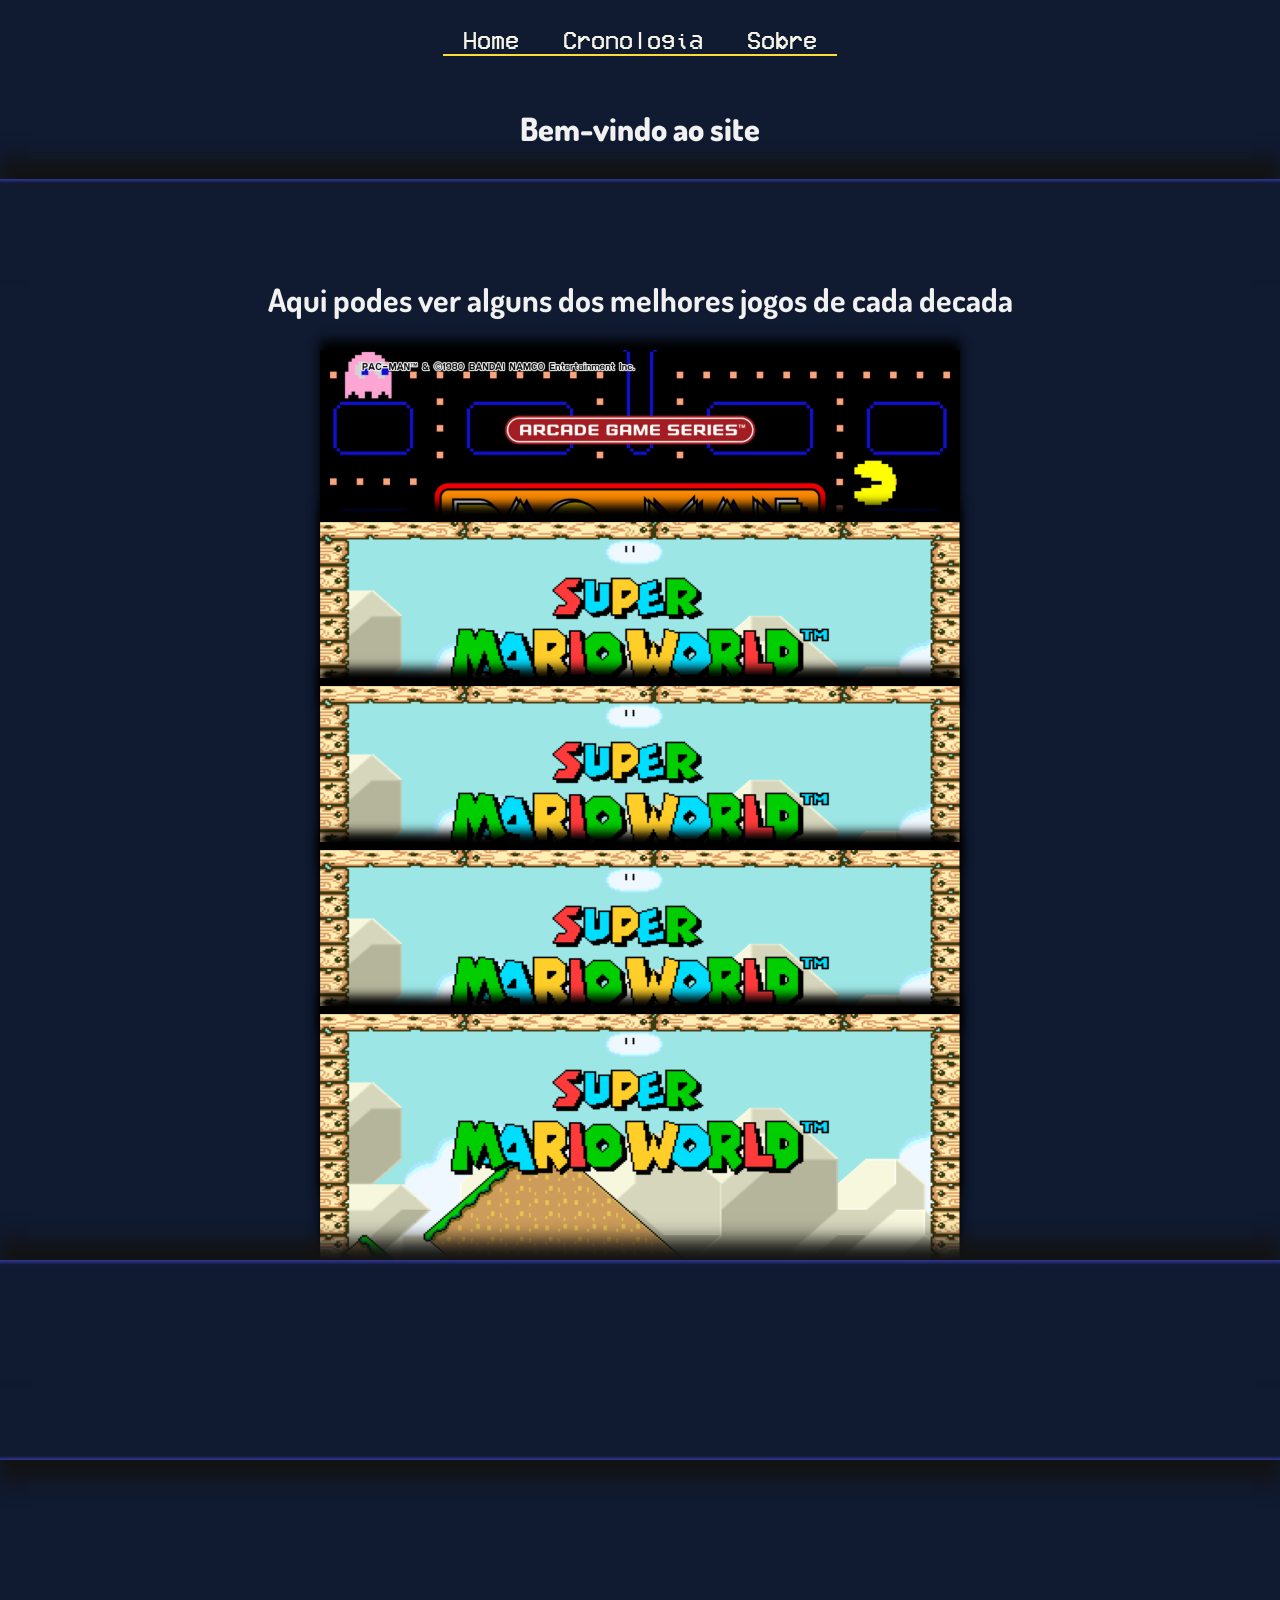
==== index.html @ 67a098c3 "melhorias" ====
<!DOCTYPE html>
<html>
  <head>
    <meta charset="UTF-8" />
    <meta name="viewport" content="width=device-width, initial-scale=1.0" />
    <link rel="stylesheet" href="css\home.css" />
    <link rel="stylesheet" href="css\font.css" />
    <link rel="stylesheet" href="css\menu.css" />
    <link rel="preload" href="css\VCROSDMono.ttf" as="font" type="font/ttf" />
    <link
      rel="preload"
      href="css\Dosis-Regular.ttf"
      as="font"
      type="font/ttf"
    />
    <link rel="preload" href="css\Dosis-Bold.ttf" as="font" type="font/ttf" />
  </head>

  <body>
    <nav class="navMenu">
      <ul>
        <li><a href="#">Home</a></li>
        <li>
          <a href="galeria.html">Cronologia</a>
          <ul class="dropdown">
            <li><a href="#">1980</a></li>
            <li><a href="#">1990</a></li>
            <li><a href="#">2000</a></li>
            <li><a href="#">2010</a></li>
            <li><a href="#">2020</a></li>
            <div class="dot2"><img src="imgs\ativo.png" /></div>
          </ul>
        </li>
        <li><a href="#">Sobre</a></li>
        <div class="dot"><img src="imgs\ativo.png" /></div>
      </ul>
    </nav>
    <div class="separaMenu"></div>
    <h1 style="margin-top: 100px">Bem-vindo ao site</h1>
    <div class="separa"></div>
    <h2 style="margin-bottom: 20px">
      Aqui podes ver alguns dos melhores jogos de cada decada
    </h2>

    <div class="linha">
      <div class="coluna">
        <img
          id="img1"
          style="width: 100%"
          src="imgs\pacman.jpg"
          onmouseover="zindex1(this)"
          onmouseout="zindex2(this)"
        />
        <img
          style="width: 100%; transform: translateY(-200px)"
          src="imgs\marioworld.png"
          onmouseover="zindex1(this)"
          onmouseout="zindex2(this)"
        />
        <img
          style="width: 100%; transform: translateY(-400px)"
          src="imgs\marioworld.png"
          onmouseover="zindex1(this)"
          onmouseout="zindex2(this)"
        />
        <img
          style="width: 100%; transform: translateY(-600px)"
          src="imgs\marioworld.png"
          onmouseover="zindex1(this)"
          onmouseout="zindex2(this)"
        />
        <img
          id="img2"
          style="width: 100%; transform: translateY(-800px)"
          src="imgs\marioworld.png"
          onmouseover="zindex1(this)"
          onmouseout="zindex2(this)"
        />
      </div>
    </div>
    <div
      class="separa"
      style="transform: translateY(50px); z-index: 999; height: 120px"
    ></div>
    <div class="separa2"></div>

    <script>
      function zindex1(x) {
        x.style.boxShadow = "0px 0px 0px";
        x.style.margin = "0px auto";
        x.style.marginBottom = "210px";
        document.getElementById("img1").style.marginTop = "10px";
      }

      function zindex2(x) {
        x.style.boxShadow = "0px -10px 10px";
        x.style.width = "100%";
        x.style.position = "relative";
        x.style.margin = "0 auto";
        document.getElementById("img1").style.marginTop = "10px";
        document.getElementById("img2").style.marginBottom = "10px";
      }
    </script>
  </body>
</html>
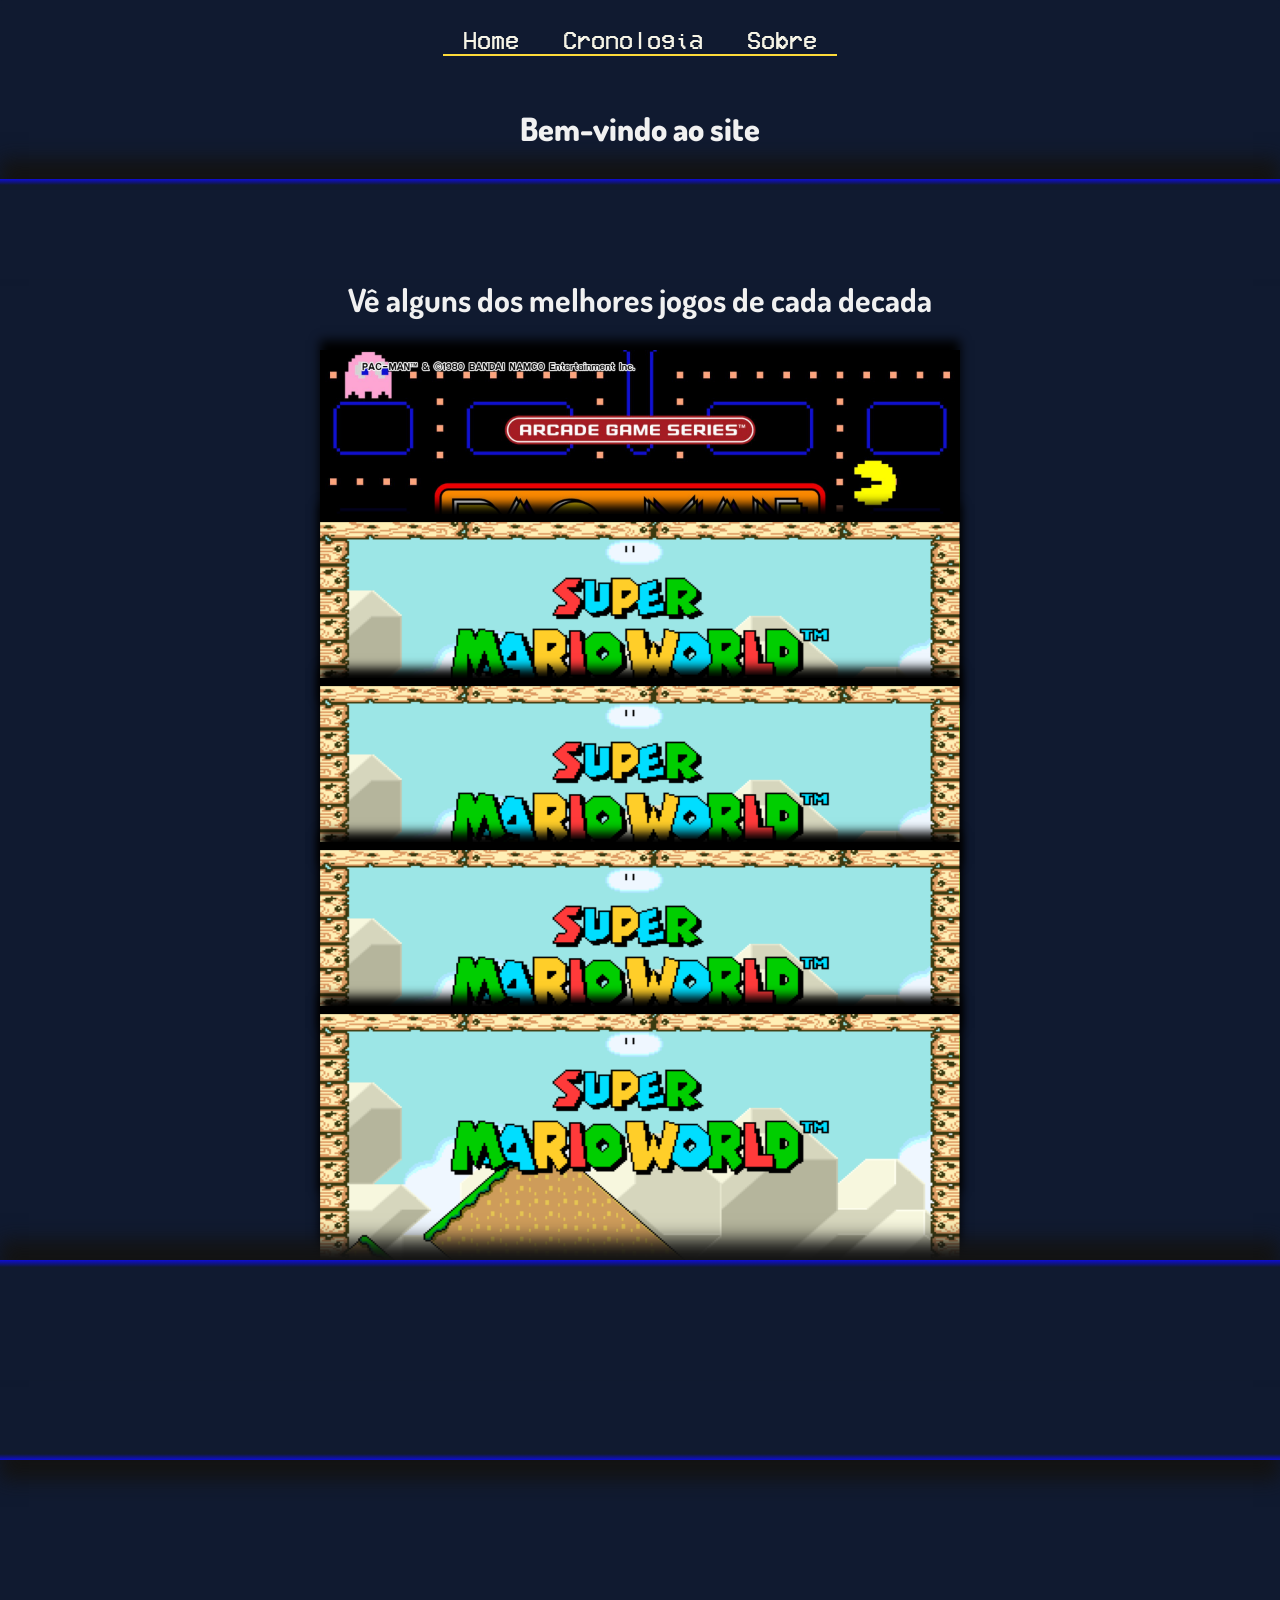
==== commit 50d52128: "Mudanças menu correcoes" ====
--- a/index.html
+++ b/index.html
@@ -1,6 +1,7 @@
 <!DOCTYPE html>
 <html>
   <head>
+    <title>EvoJogos</title>
     <meta charset="UTF-8" />
     <meta name="viewport" content="width=device-width, initial-scale=1.0" />
     <link rel="stylesheet" href="css\home.css" />
@@ -39,7 +40,7 @@
     <h1 style="margin-top: 100px">Bem-vindo ao site</h1>
     <div class="separa"></div>
     <h2 style="margin-bottom: 20px">
-      Aqui podes ver alguns dos melhores jogos de cada decada
+      Vê alguns dos melhores jogos de cada decada
     </h2>
 
     <div class="linha">
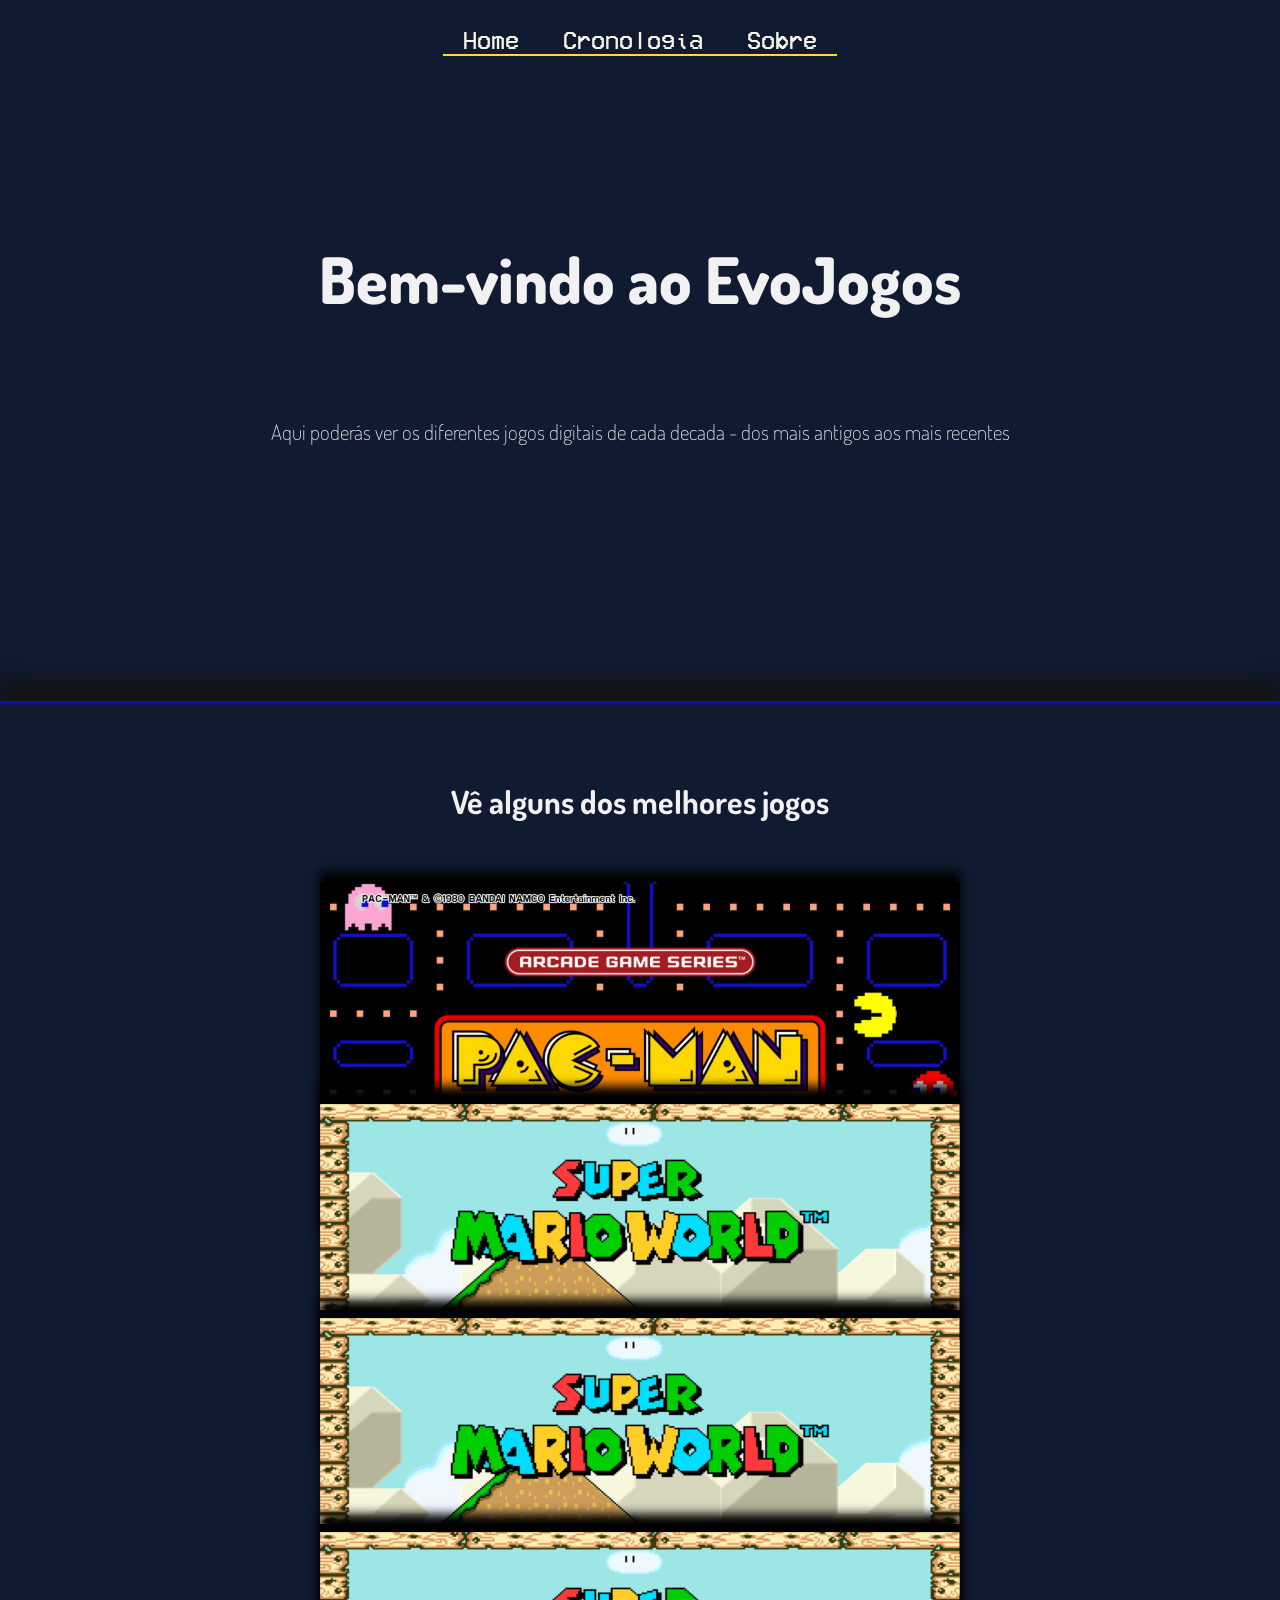
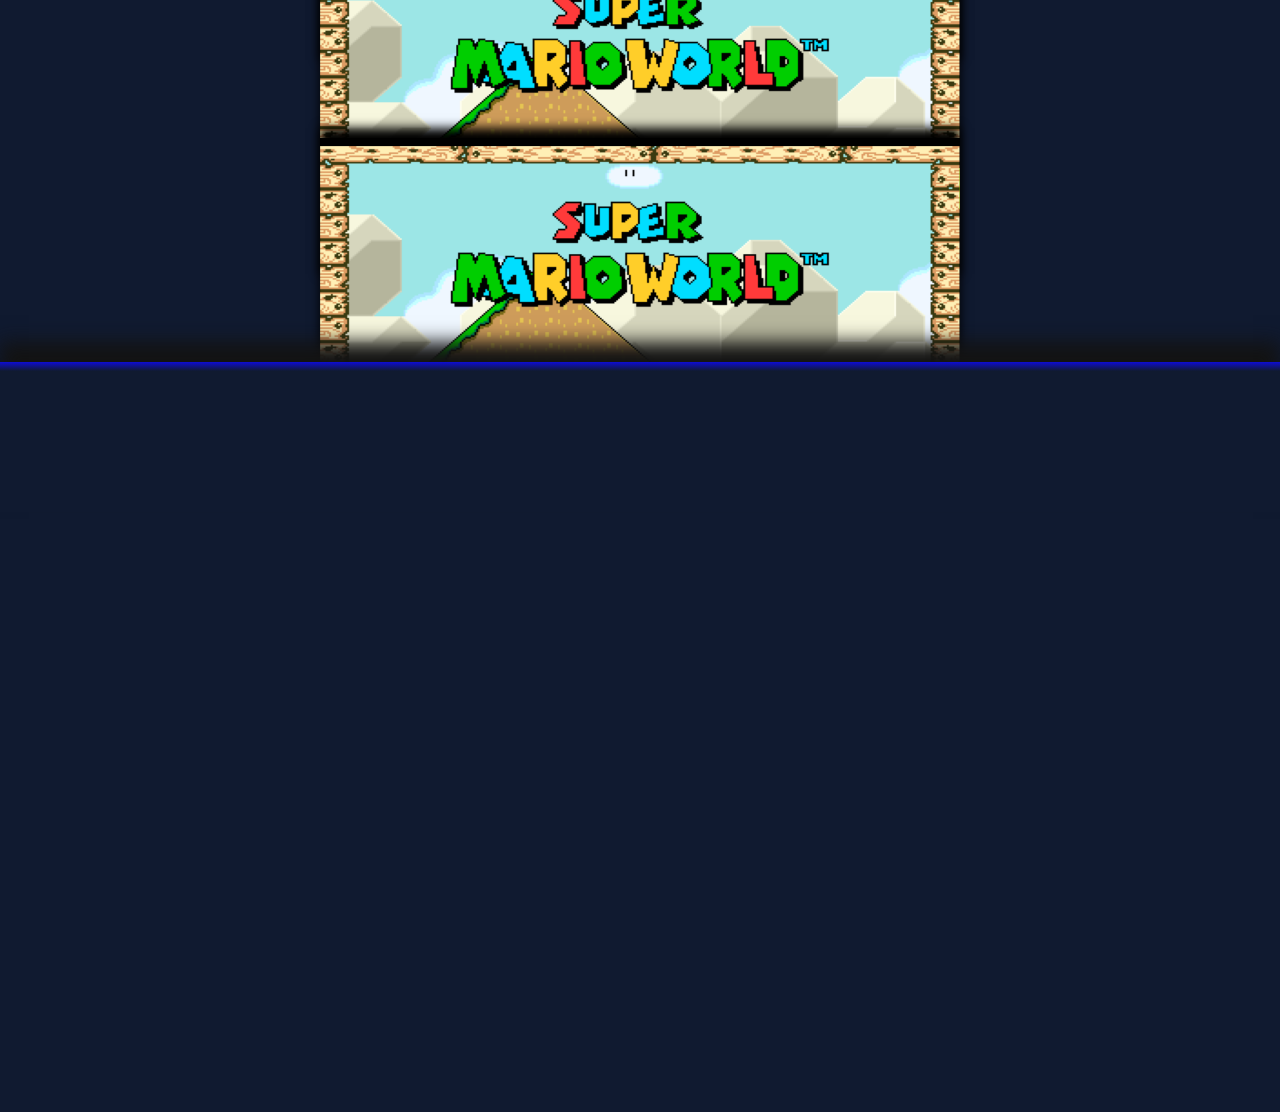
==== commit c56812b8: "Home semicompleto" ====
--- a/index.html
+++ b/index.html
@@ -4,6 +4,7 @@
     <title>EvoJogos</title>
     <meta charset="UTF-8" />
     <meta name="viewport" content="width=device-width, initial-scale=1.0" />
+    <link rel="stylesheet" href="css\style.css" />
     <link rel="stylesheet" href="css\home.css" />
     <link rel="stylesheet" href="css\font.css" />
     <link rel="stylesheet" href="css\menu.css" />
@@ -36,11 +37,16 @@
         <div class="dot"><img src="imgs\ativo.png" /></div>
       </ul>
     </nav>
+
     <div class="separaMenu"></div>
-    <h1 style="margin-top: 100px">Bem-vindo ao site</h1>
-    <div class="separa"></div>
-    <h2 style="margin-bottom: 20px">
-      Vê alguns dos melhores jogos de cada decada
+
+    <h1 z-index: 0; class="animacao-texto animacao-1" style="margin-top: 18% ; font-size: 400%;">Bem-vindo ao EvoJogos</h1>
+    <h3 class="animacao-texto animacao-2" style="margin-top: 100px; margin-bottom: 20%">Aqui poderás ver os diferentes jogos digitais de cada decada - dos mais antigos aos mais recentes</h1>
+
+   
+      <div class="separa"></div>
+    <h2 style="margin-bottom: 50px">
+      Vê alguns dos melhores jogos
     </h2>
 
     <div class="linha">
@@ -53,26 +59,26 @@
           onmouseout="zindex2(this)"
         />
         <img
-          style="width: 100%; transform: translateY(-200px)"
+          style="width: 100%; transform: translateY(-150px)"
           src="imgs\marioworld.png"
           onmouseover="zindex1(this)"
           onmouseout="zindex2(this)"
         />
         <img
-          style="width: 100%; transform: translateY(-400px)"
+          style="width: 100%; transform: translateY(-300px)"
           src="imgs\marioworld.png"
           onmouseover="zindex1(this)"
           onmouseout="zindex2(this)"
         />
         <img
-          style="width: 100%; transform: translateY(-600px)"
+          style="width: 100%; transform: translateY(-450px)"
           src="imgs\marioworld.png"
           onmouseover="zindex1(this)"
           onmouseout="zindex2(this)"
         />
         <img
           id="img2"
-          style="width: 100%; transform: translateY(-800px)"
+          style="width: 100%; transform: translateY(-600px)"
           src="imgs\marioworld.png"
           onmouseover="zindex1(this)"
           onmouseout="zindex2(this)"
@@ -81,15 +87,14 @@
     </div>
     <div
       class="separa"
-      style="transform: translateY(50px); z-index: 999; height: 120px"
+      style="transform: translateY(50px); z-index: 999; height: 150px; margin-top:0;"
     ></div>
-    <div class="separa2"></div>
 
     <script>
       function zindex1(x) {
         x.style.boxShadow = "0px 0px 0px";
         x.style.margin = "0px auto";
-        x.style.marginBottom = "210px";
+        x.style.marginBottom = "160px";
         document.getElementById("img1").style.marginTop = "10px";
       }
 
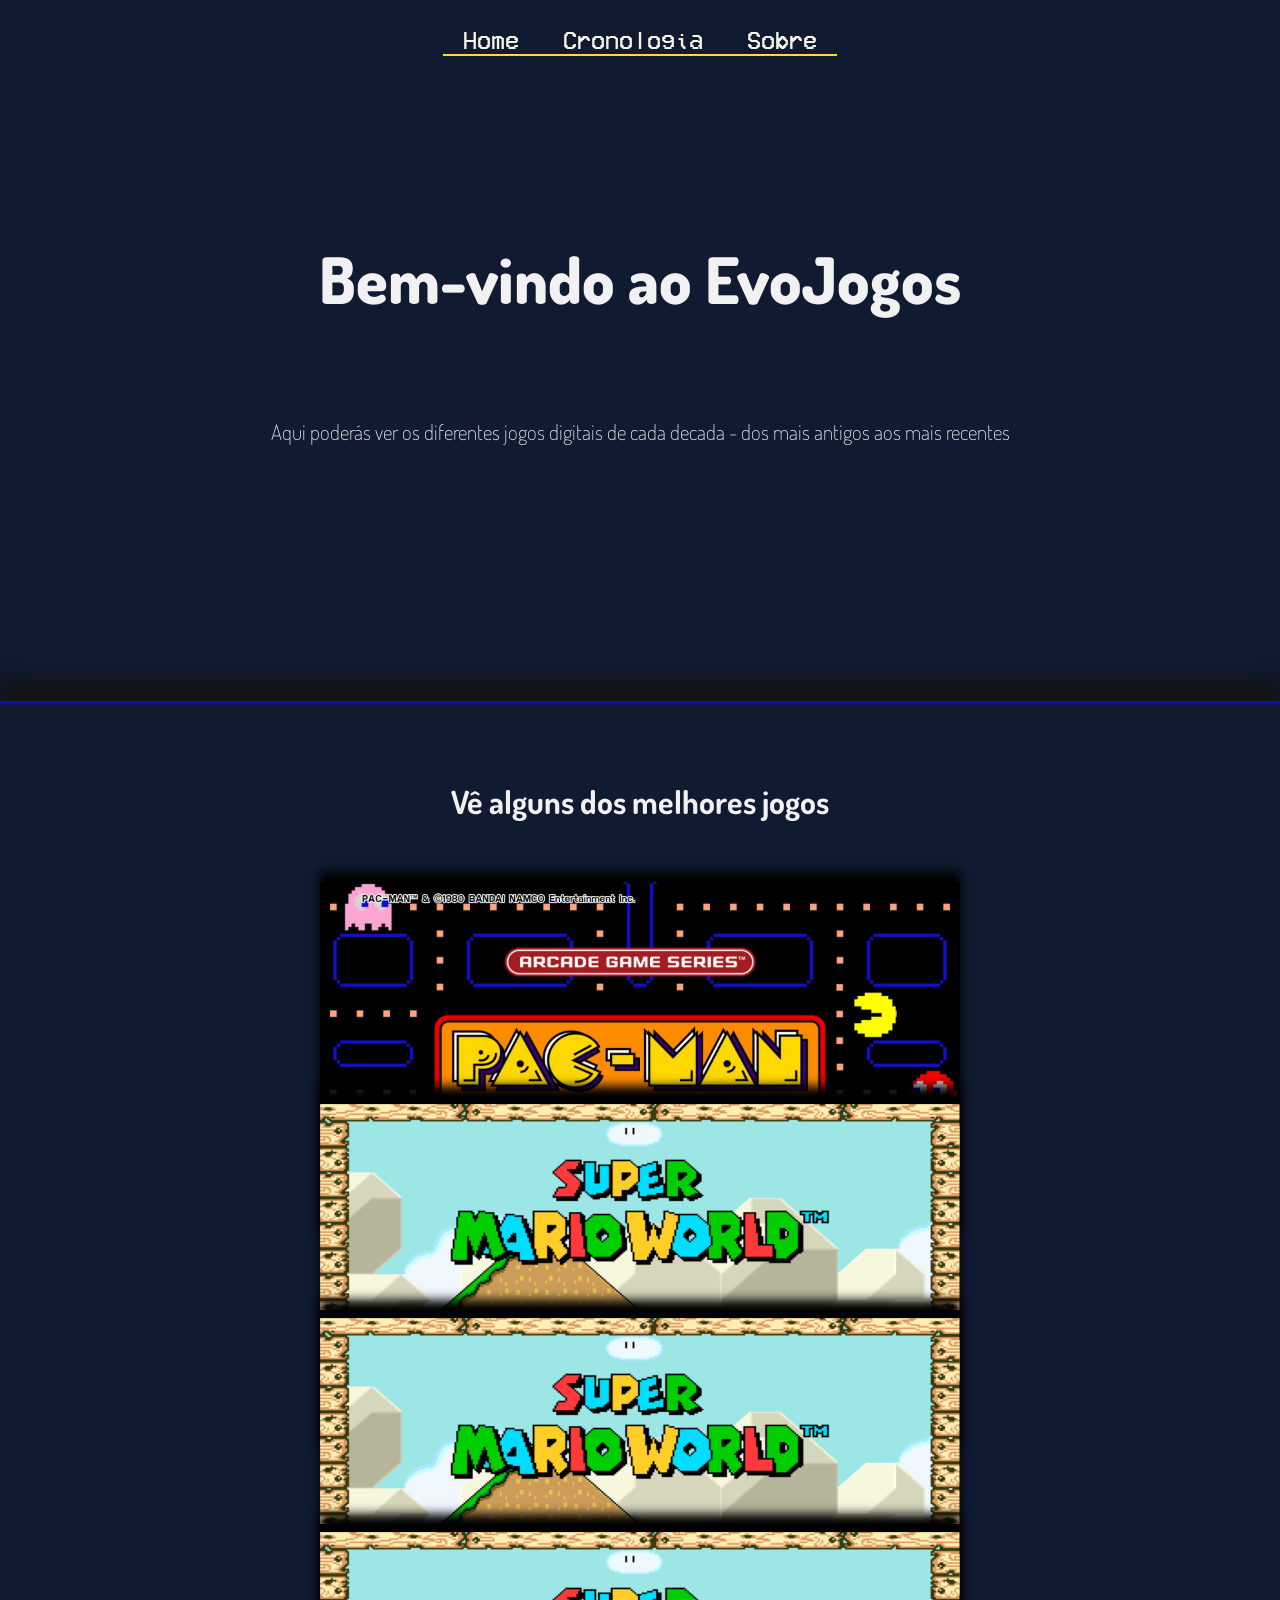
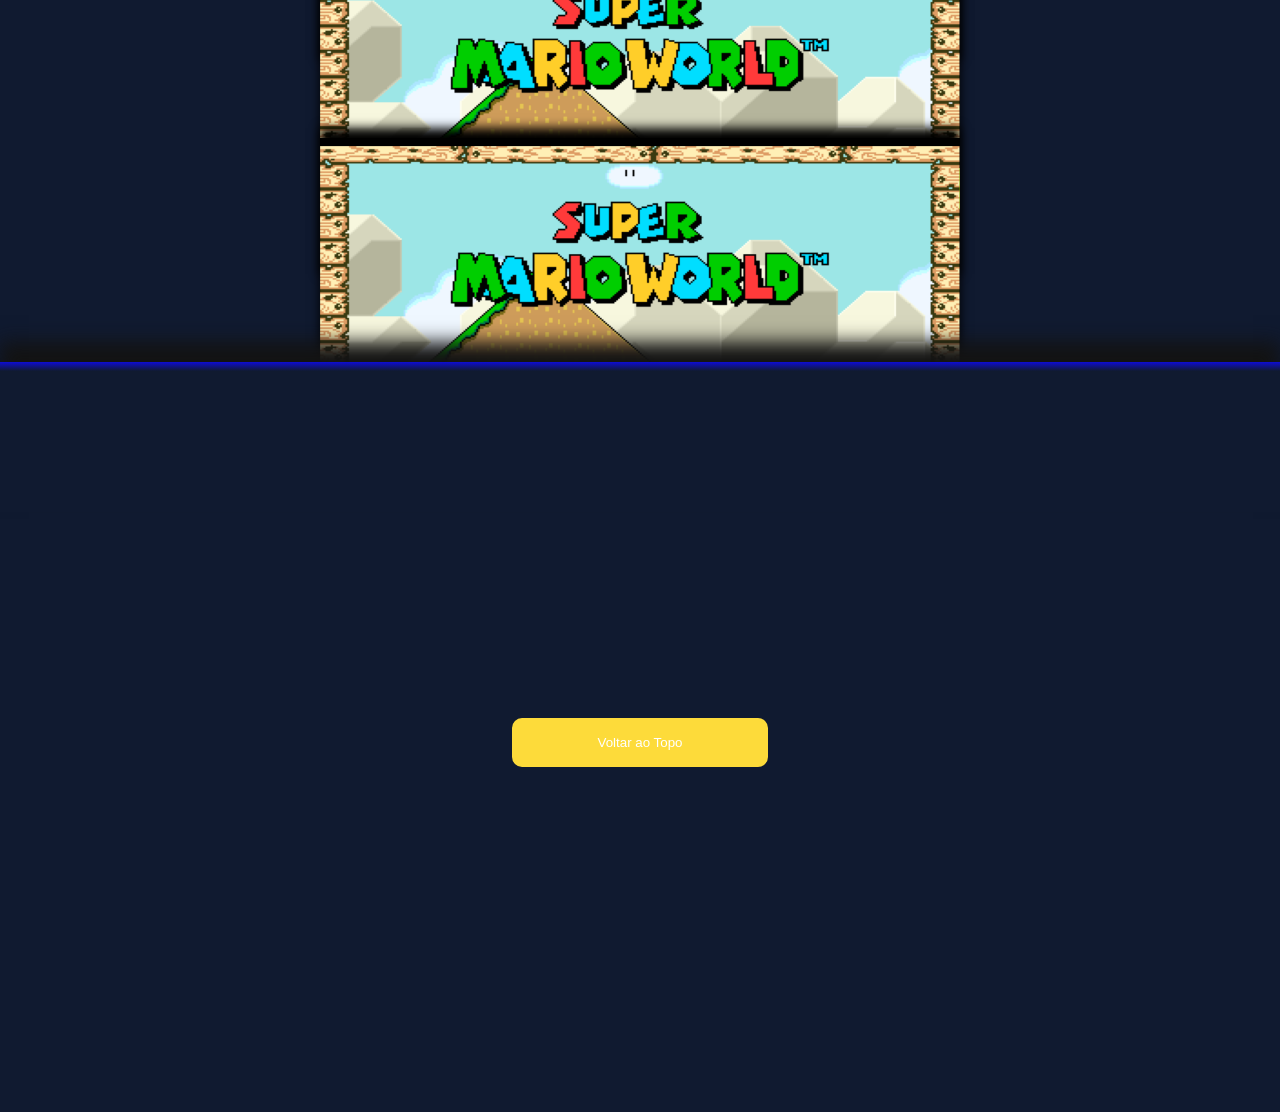
==== commit 9aaf3730: "homemelghorioa" ====
--- a/index.html
+++ b/index.html
@@ -19,21 +19,21 @@
   </head>
 
   <body>
-    <nav class="navMenu">
+    <nav id="top" class="navMenu">
       <ul>
-        <li><a href="#">Home</a></li>
+        <li><a href="index.html">Home</a></li>
         <li>
           <a href="galeria.html">Cronologia</a>
           <ul class="dropdown">
-            <li><a href="#">1980</a></li>
-            <li><a href="#">1990</a></li>
-            <li><a href="#">2000</a></li>
-            <li><a href="#">2010</a></li>
-            <li><a href="#">2020</a></li>
+            <li><a href="1980.html">1980</a></li>
+            <li><a href="1990.html">1990</a></li>
+            <li><a href="2000.html">2000</a></li>
+            <li><a href="2010.html">2010</a></li>
+            <li><a href="2020.html">2020</a></li>
             <div class="dot2"><img src="imgs\ativo.png" /></div>
           </ul>
         </li>
-        <li><a href="#">Sobre</a></li>
+        <li><a href="sobre.html">Sobre</a></li>
         <div class="dot"><img src="imgs\ativo.png" /></div>
       </ul>
     </nav>
@@ -87,9 +87,10 @@
     </div>
     <div
       class="separa"
-      style="transform: translateY(50px); z-index: 999; height: 150px; margin-top:0;"
+      style="transform: translateY(50px); height: 150px; margin-top:0;"
     ></div>
-
+    
+    <button onclick="topFunction()" id="BtTop">Voltar ao Topo</button>
     <script>
       function zindex1(x) {
         x.style.boxShadow = "0px 0px 0px";
@@ -106,6 +107,11 @@
         document.getElementById("img1").style.marginTop = "10px";
         document.getElementById("img2").style.marginBottom = "10px";
       }
+
+      function topFunction() {
+        document.body.scrollTop = 0; 
+        document.documentElement.scrollTop = 0; 
+      }
     </script>
   </body>
 </html>
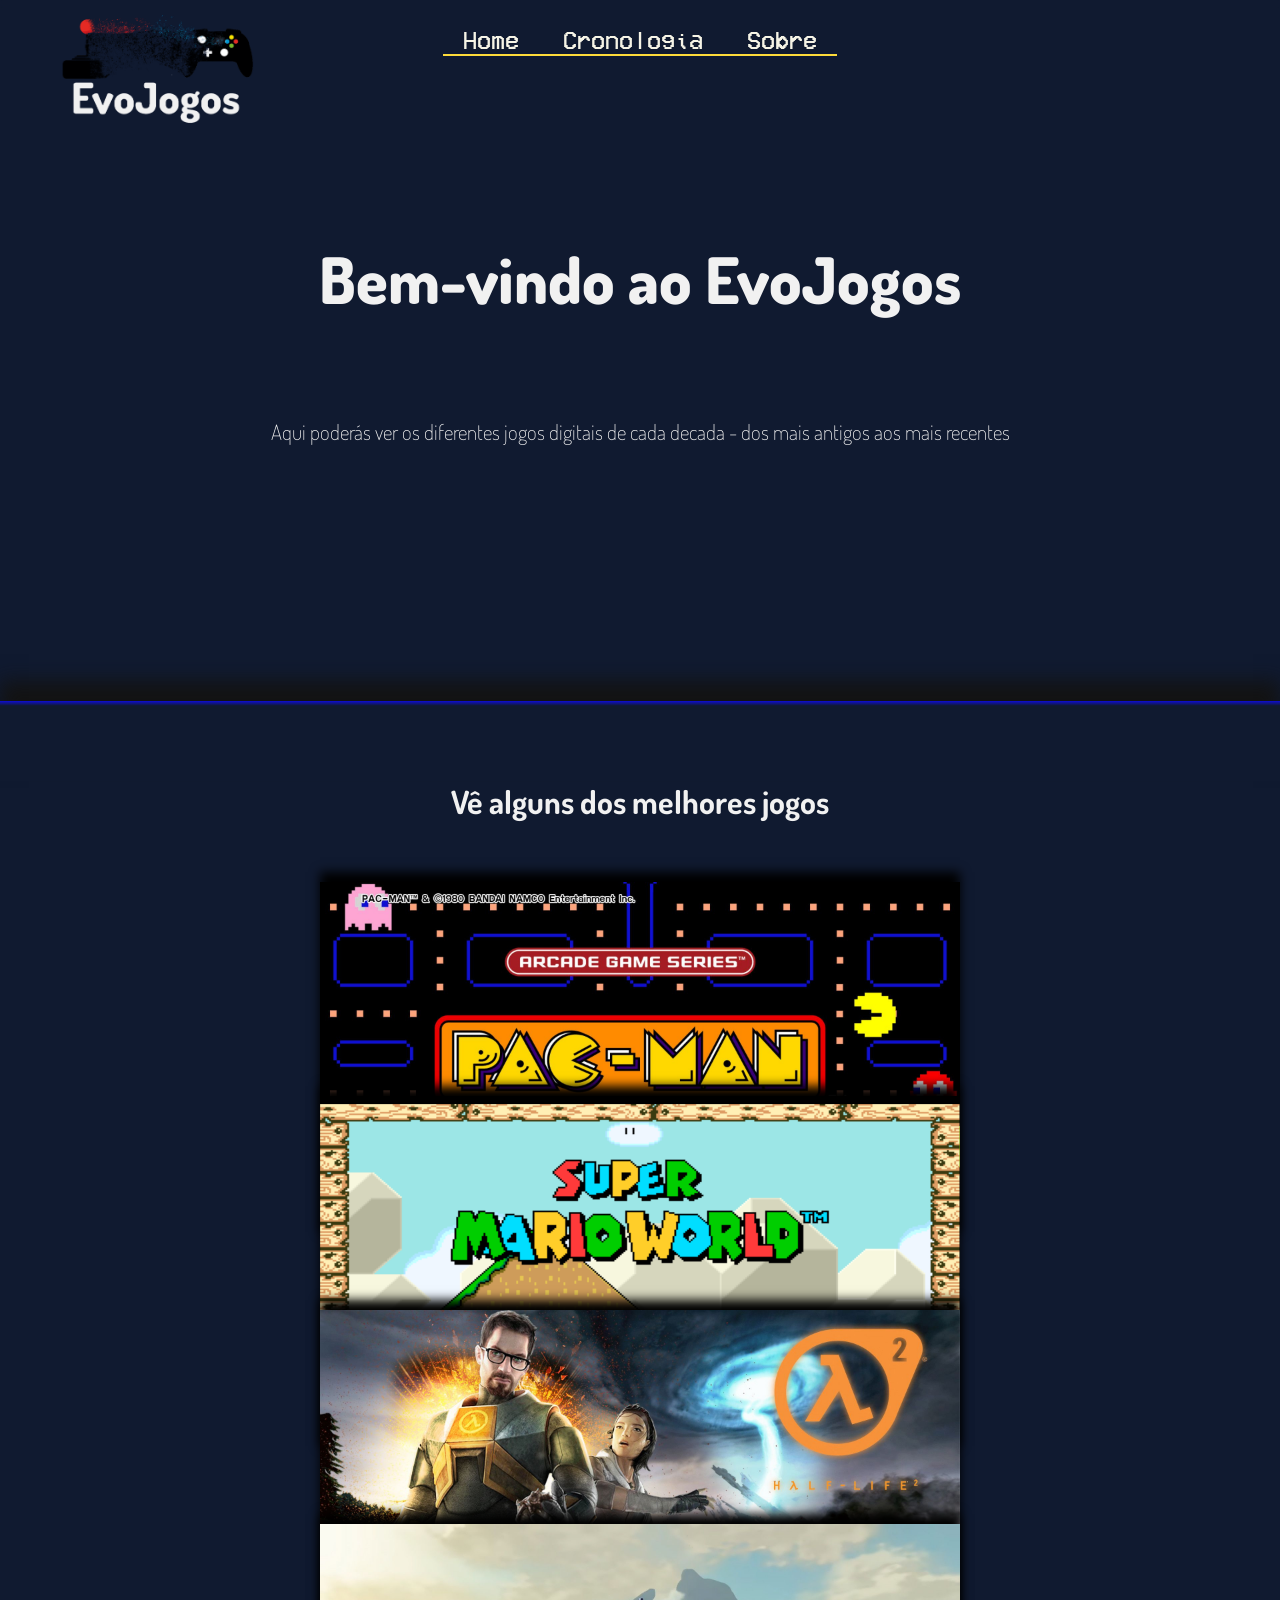
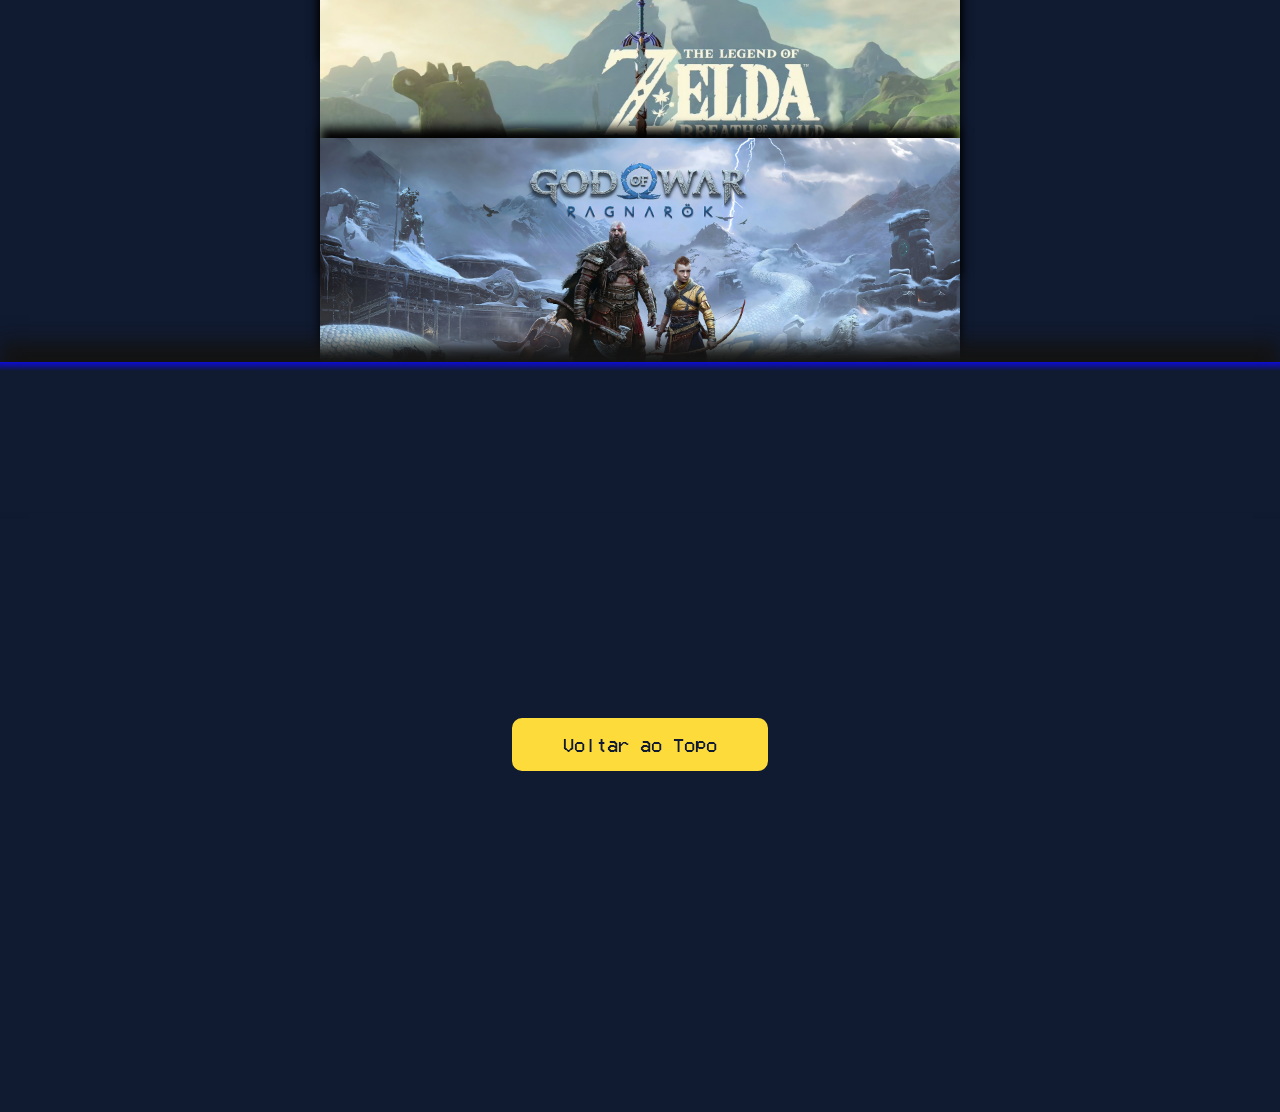
==== commit f67dcae7: "Hoome completo e sobre estrutura feita" ====
--- a/index.html
+++ b/index.html
@@ -9,12 +9,7 @@
     <link rel="stylesheet" href="css\font.css" />
     <link rel="stylesheet" href="css\menu.css" />
     <link rel="preload" href="css\VCROSDMono.ttf" as="font" type="font/ttf" />
-    <link
-      rel="preload"
-      href="css\Dosis-Regular.ttf"
-      as="font"
-      type="font/ttf"
-    />
+    <link rel="preload" href="css\Dosis-Regular.ttf" as="font" type="font/ttf" />
     <link rel="preload" href="css\Dosis-Bold.ttf" as="font" type="font/ttf" />
   </head>
 
@@ -38,7 +33,7 @@
       </ul>
     </nav>
 
-    <div class="separaMenu"></div>
+    <div class="separaMenu"><a href="index.html"><img src="imgs\logo2.png"/></a></div>
 
     <h1 z-index: 0; class="animacao-texto animacao-1" style="margin-top: 18% ; font-size: 400%;">Bem-vindo ao EvoJogos</h1>
     <h3 class="animacao-texto animacao-2" style="margin-top: 100px; margin-bottom: 20%">Aqui poderás ver os diferentes jogos digitais de cada decada - dos mais antigos aos mais recentes</h1>
@@ -51,38 +46,38 @@
 
     <div class="linha">
       <div class="coluna">
-        <img
+        <a href="1980.html"><img
           id="img1"
           style="width: 100%"
           src="imgs\pacman.jpg"
           onmouseover="zindex1(this)"
           onmouseout="zindex2(this)"
-        />
-        <img
+        /></a>
+        <a href="1980.html"><img
           style="width: 100%; transform: translateY(-150px)"
           src="imgs\marioworld.png"
           onmouseover="zindex1(this)"
           onmouseout="zindex2(this)"
-        />
-        <img
+        /></a>
+        <a href="2000.html"><img
           style="width: 100%; transform: translateY(-300px)"
-          src="imgs\marioworld.png"
+          src="imgs\halflife.jpg"
           onmouseover="zindex1(this)"
           onmouseout="zindex2(this)"
-        />
-        <img
+        /></a>
+        <a href="2010.html"><img
           style="width: 100%; transform: translateY(-450px)"
-          src="imgs\marioworld.png"
+          src="imgs\zeldabotw.jpg"
           onmouseover="zindex1(this)"
           onmouseout="zindex2(this)"
-        />
-        <img
+        /></a>
+        <a href="2020.html"><img
           id="img2"
           style="width: 100%; transform: translateY(-600px)"
-          src="imgs\marioworld.png"
+          src="imgs\gow.jpg"
           onmouseover="zindex1(this)"
           onmouseout="zindex2(this)"
-        />
+        /></a>
       </div>
     </div>
     <div
@@ -91,6 +86,7 @@
     ></div>
     
     <button onclick="topFunction()" id="BtTop">Voltar ao Topo</button>
+
     <script>
       function zindex1(x) {
         x.style.boxShadow = "0px 0px 0px";
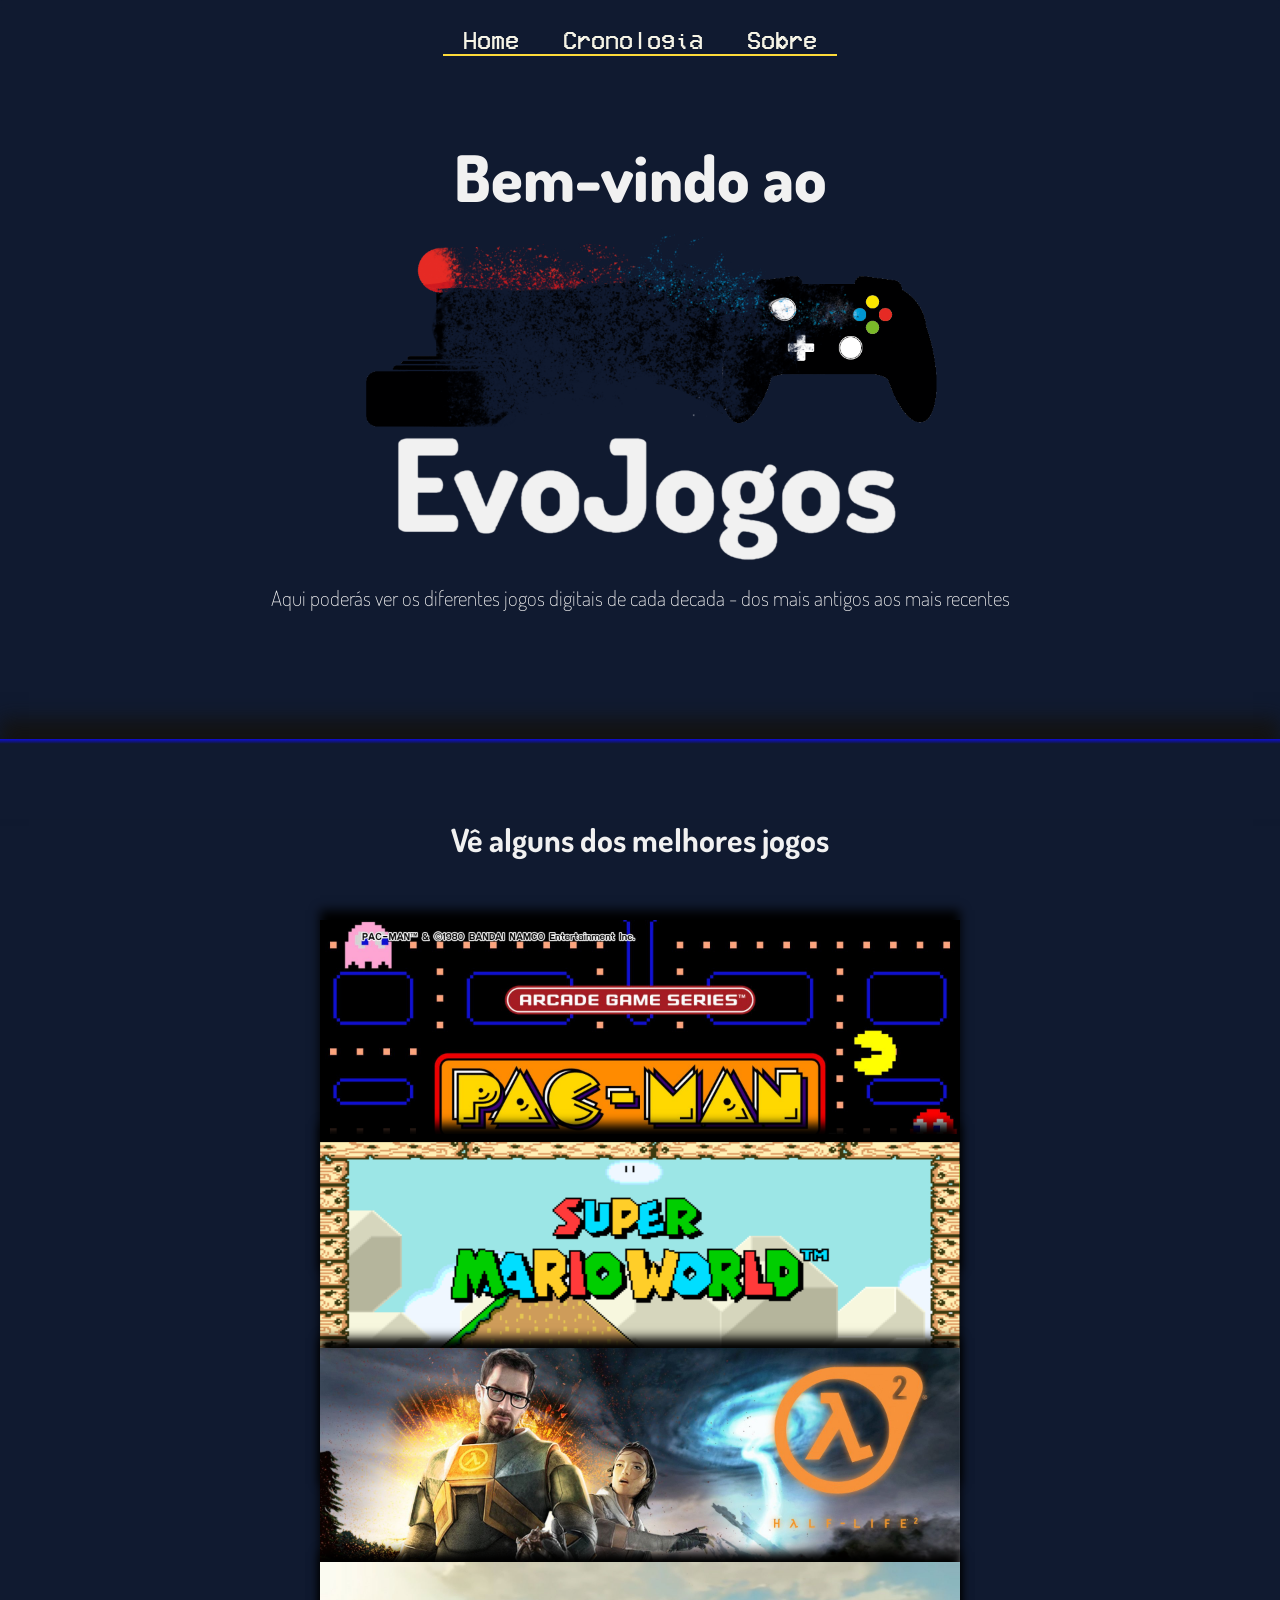
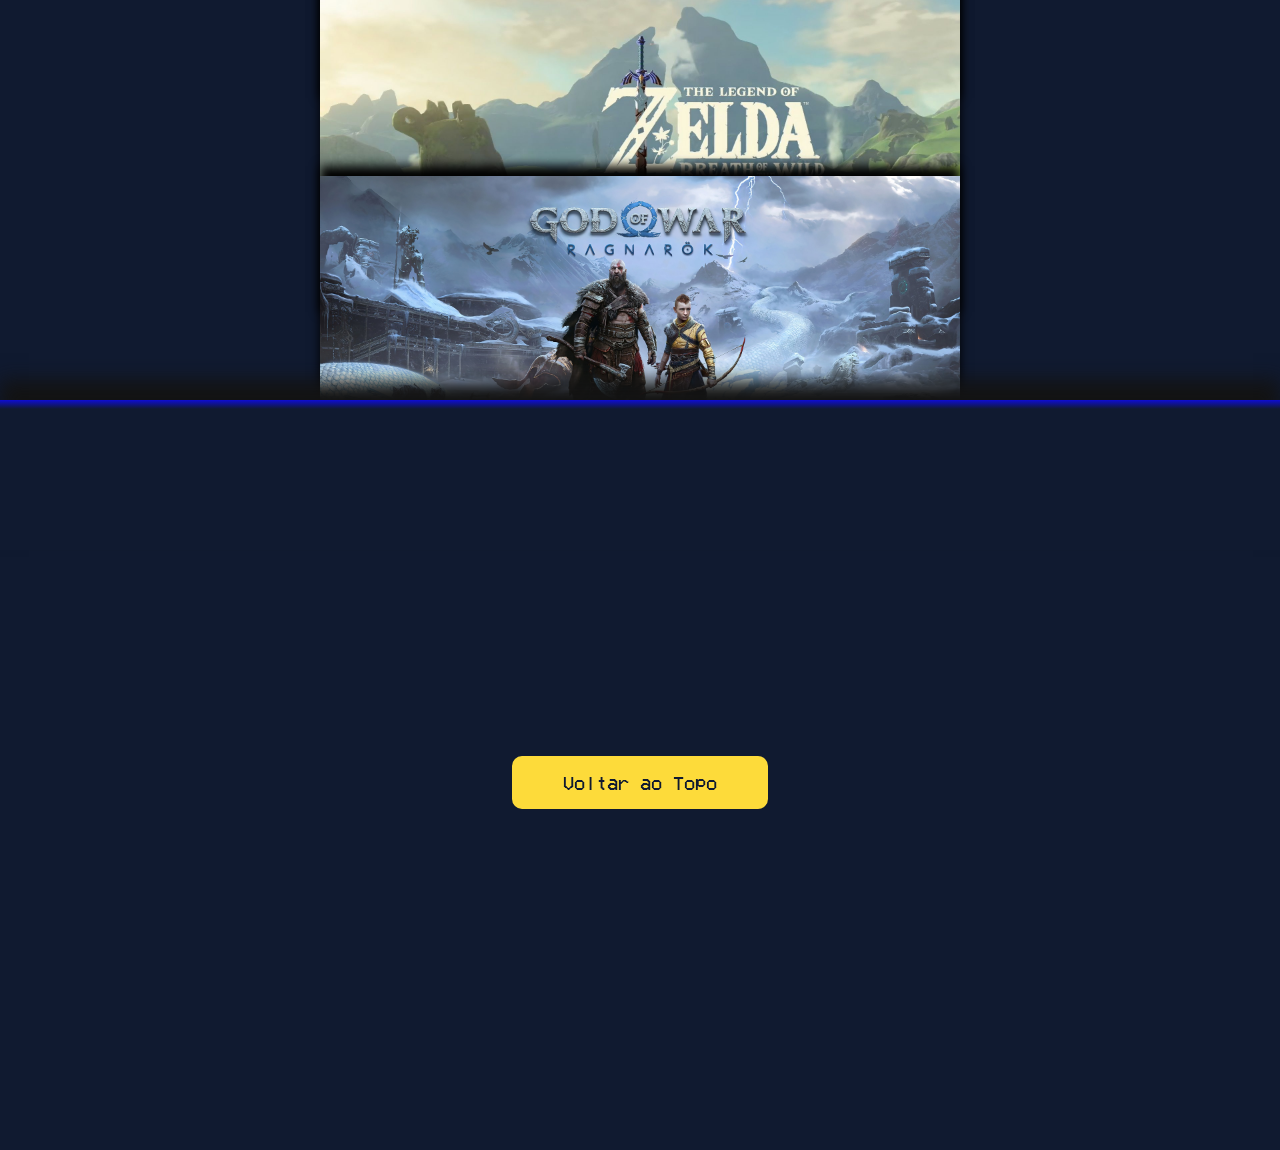
==== commit 8c12f8c3: "Home e sobre mudanças" ====
--- a/index.html
+++ b/index.html
@@ -14,12 +14,12 @@
   </head>
 
   <body>
-    <nav id="top" class="navMenu">
+    <nav id="top" style="z-index: 99;" class="navMenu">
       <ul>
         <li><a href="index.html">Home</a></li>
         <li>
           <a href="galeria.html">Cronologia</a>
-          <ul class="dropdown">
+          <ul style="z-index: 99;" class="dropdown">
             <li><a href="1980.html">1980</a></li>
             <li><a href="1990.html">1990</a></li>
             <li><a href="2000.html">2000</a></li>
@@ -33,10 +33,11 @@
       </ul>
     </nav>
 
-    <div class="separaMenu"><a href="index.html"><img src="imgs\logo2.png"/></a></div>
+    <div class="separaMenu"></div>
 
-    <h1 z-index: 0; class="animacao-texto animacao-1" style="margin-top: 18% ; font-size: 400%;">Bem-vindo ao EvoJogos</h1>
-    <h3 class="animacao-texto animacao-2" style="margin-top: 100px; margin-bottom: 20%">Aqui poderás ver os diferentes jogos digitais de cada decada - dos mais antigos aos mais recentes</h1>
+    <h1 class="animacao-texto animacao-1" style="margin-top: 10% ; font-size: 400%; z-index: -1;">Bem-vindo ao</h1>
+    <img class="centro animacao-texto animacao-1" style="width:60% ;" src="imgs\logo2.png"/>
+    <h3 class="animacao-texto animacao-2" style="margin-top: 10px; margin-bottom: 10%">Aqui poderás ver os diferentes jogos digitais de cada decada - dos mais antigos aos mais recentes</h1>
 
    
       <div class="separa"></div>
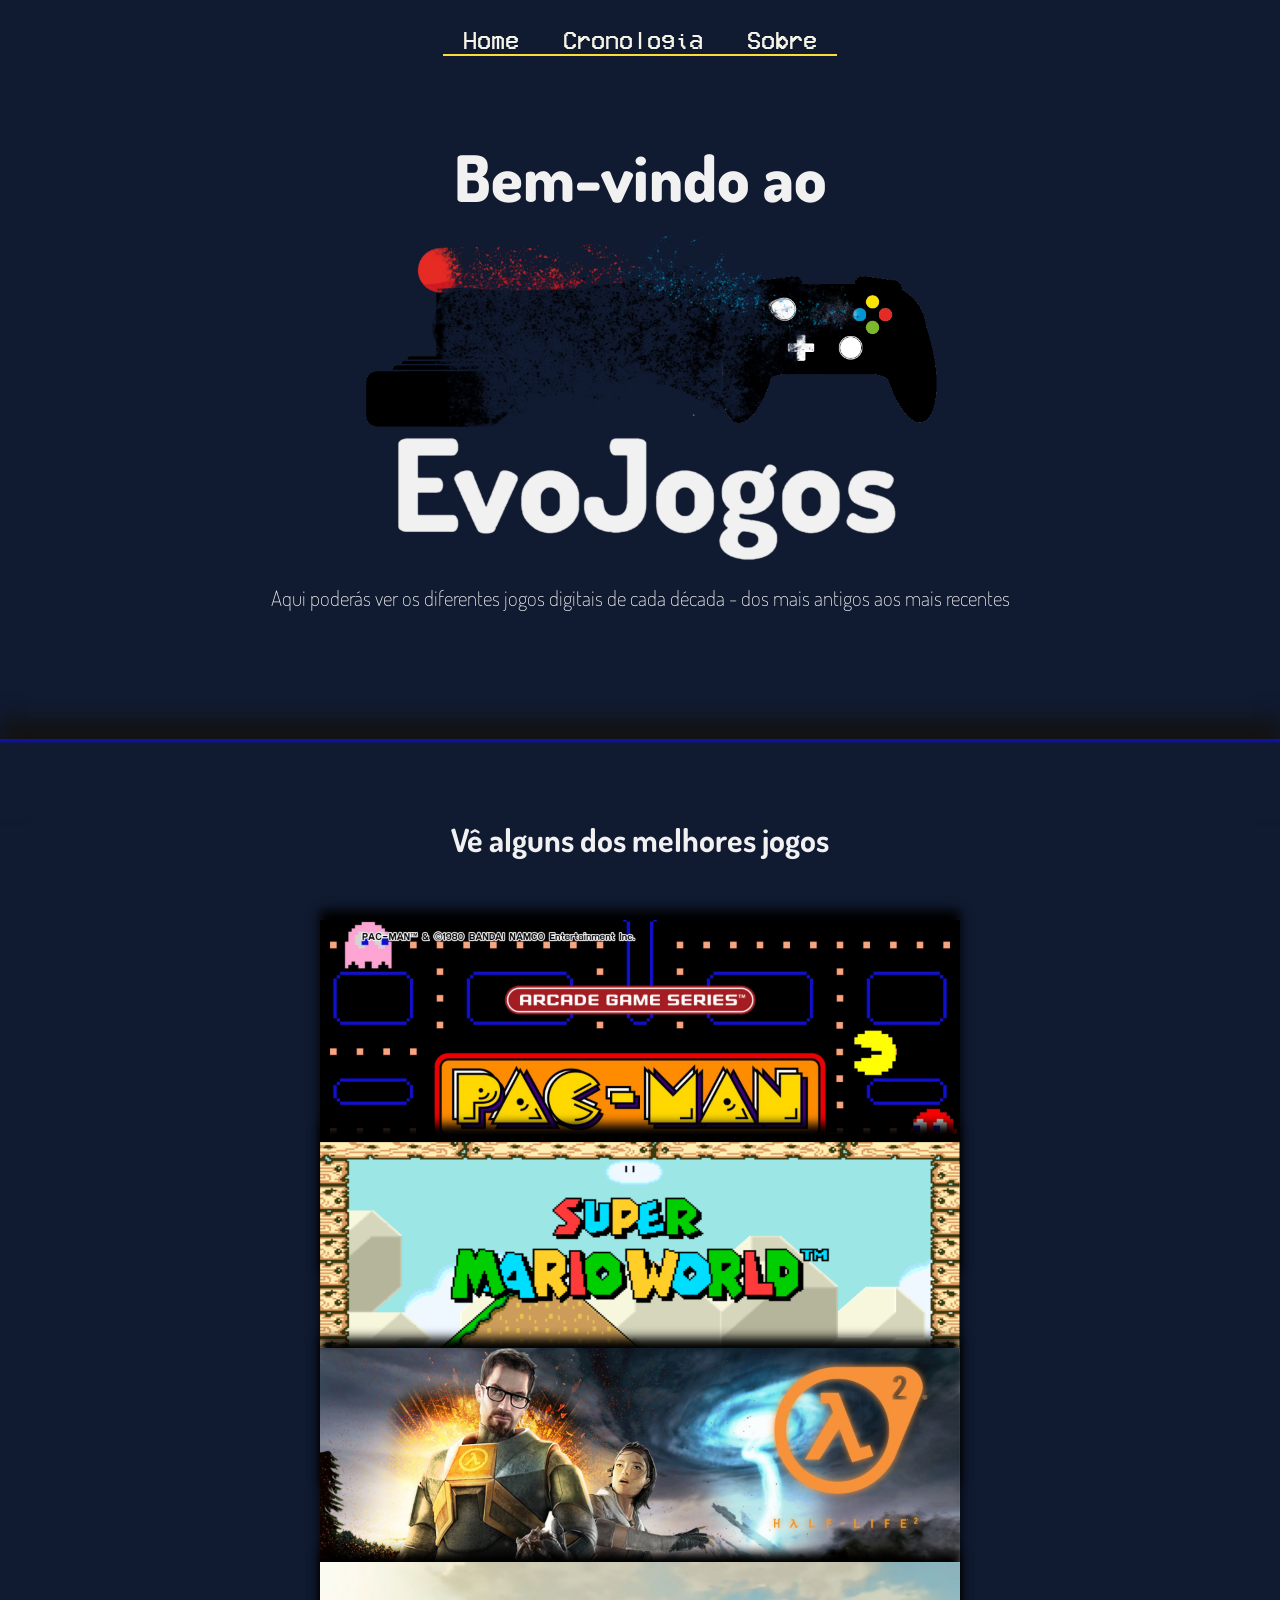
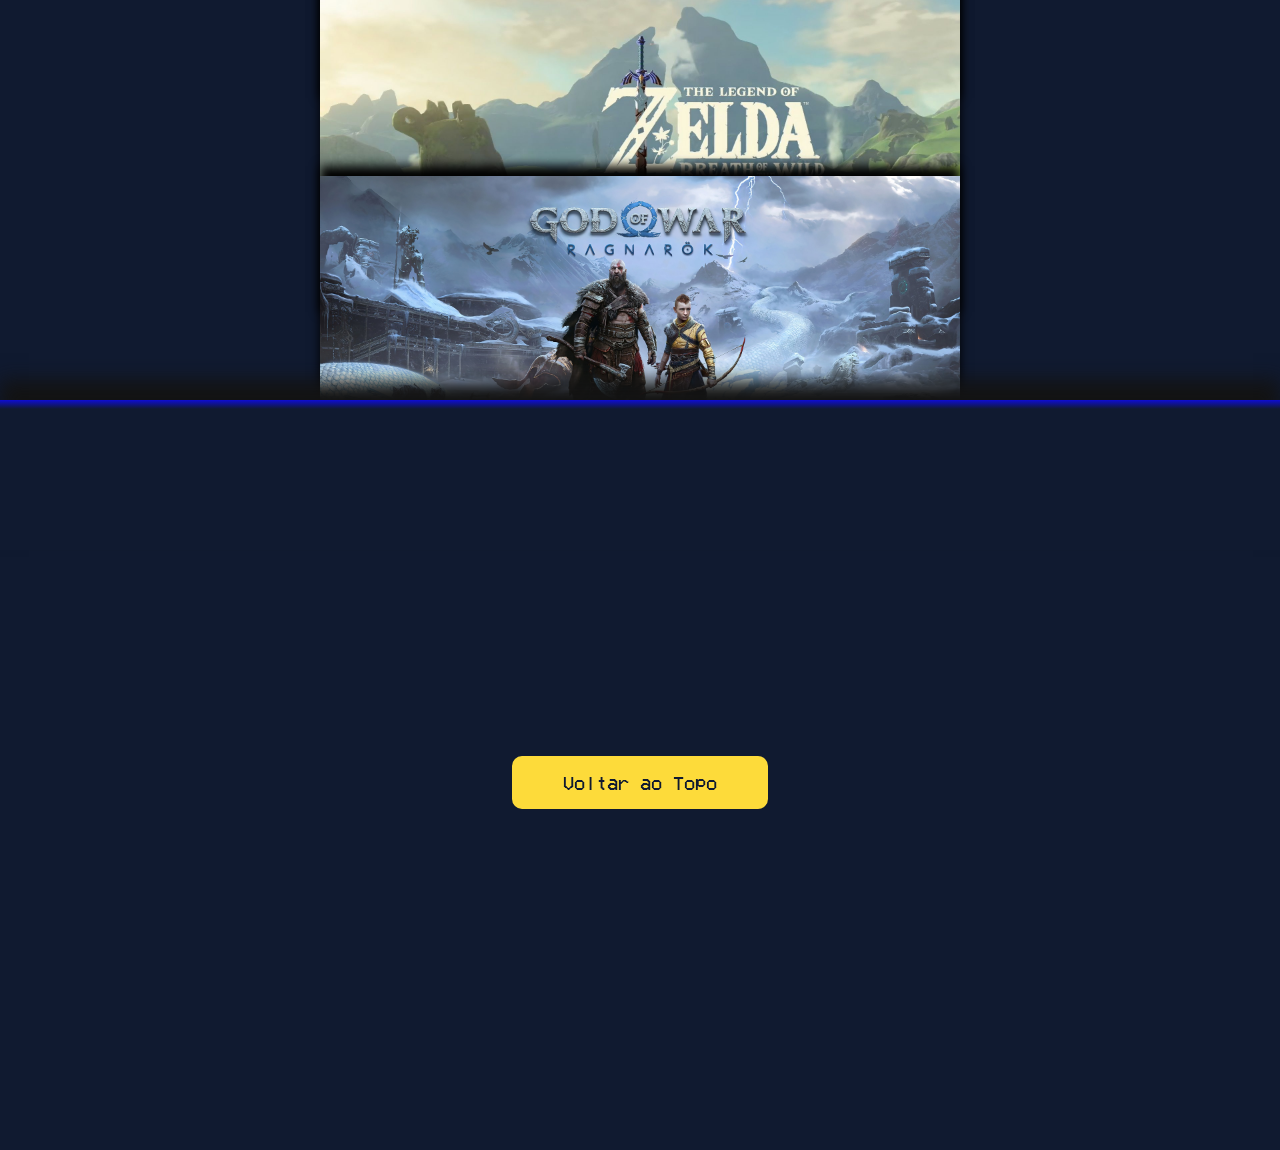
==== commit 38111dad: "2010 feita" ====
--- a/index.html
+++ b/index.html
@@ -18,8 +18,8 @@
       <ul>
         <li><a href="index.html">Home</a></li>
         <li>
-          <a href="galeria.html">Cronologia</a>
-          <ul style="z-index: 99;" class="dropdown">
+          <a style="cursor:default">Cronologia</a>
+          <ul class="dropdown">
             <li><a href="1980.html">1980</a></li>
             <li><a href="1990.html">1990</a></li>
             <li><a href="2000.html">2000</a></li>
@@ -29,7 +29,7 @@
           </ul>
         </li>
         <li><a href="sobre.html">Sobre</a></li>
-        <div class="dot"><img src="imgs\ativo.png" /></div>
+        <div style="position: inherit; z-index: 999;" class="dot"><img src="imgs\ativo.png" /></div>
       </ul>
     </nav>
 
@@ -37,7 +37,7 @@
 
     <h1 class="animacao-texto animacao-1" style="margin-top: 10% ; font-size: 400%; z-index: -1;">Bem-vindo ao</h1>
     <img class="centro animacao-texto animacao-1" style="width:60% ;" src="imgs\logo2.png"/>
-    <h3 class="animacao-texto animacao-2" style="margin-top: 10px; margin-bottom: 10%">Aqui poderás ver os diferentes jogos digitais de cada decada - dos mais antigos aos mais recentes</h1>
+    <h3 class="animacao-texto animacao-2" style="margin-top: 10px; margin-bottom: 10%">Aqui poderás ver os diferentes jogos digitais de cada década - dos mais antigos aos mais recentes</h1>
 
    
       <div class="separa"></div>
